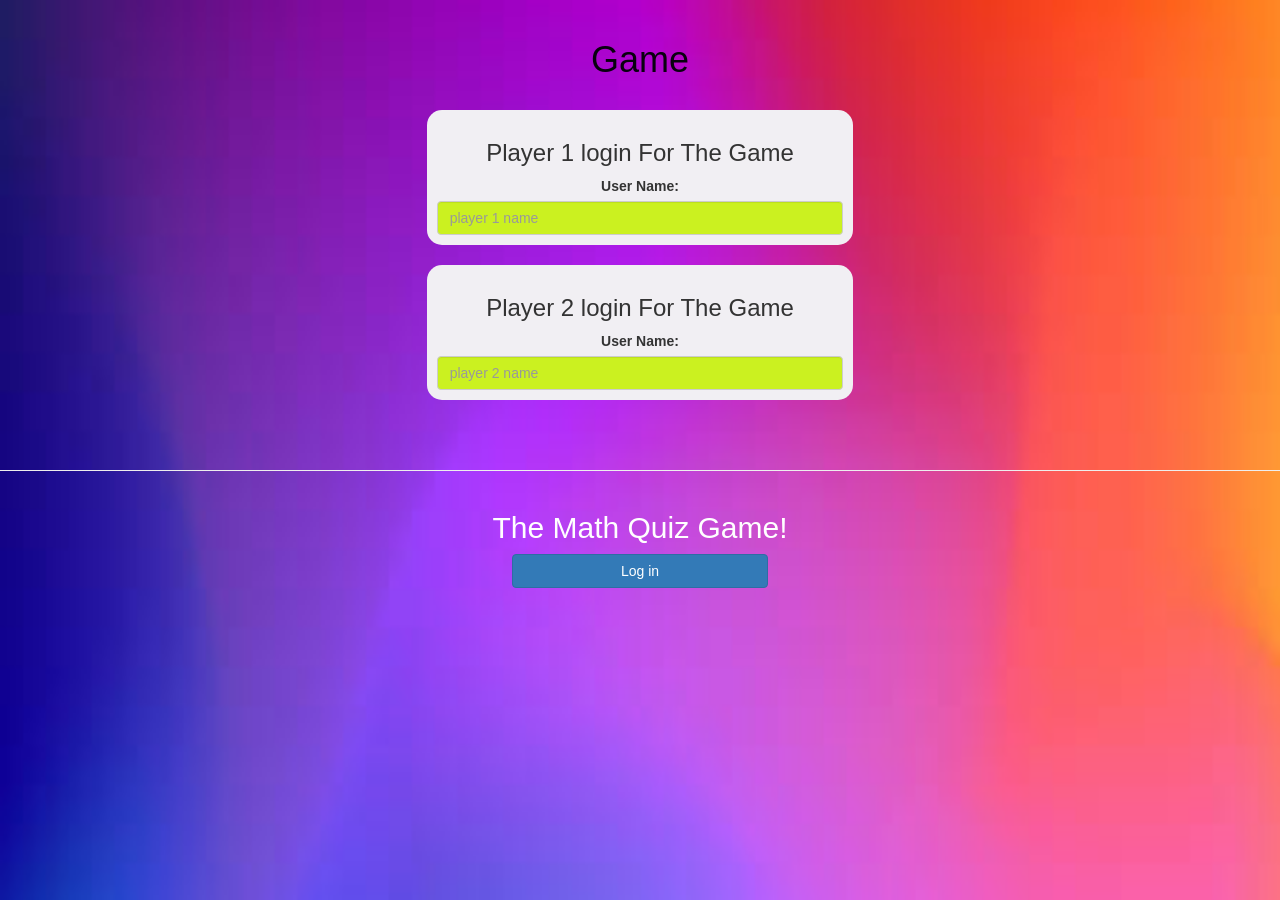
==== index.html @ 270427c5 "Add files via upload" ====
<!DOCTYPE html>
<html>
<head>
	<title>The Math Quiz Game</title>


<meta name="viewport" content="width=device-width, initial-scale=1">
<link rel="stylesheet" href="https://maxcdn.bootstrapcdn.com/bootstrap/3.4.0/css/bootstrap.min.css">
<script src="https://ajax.googleapis.com/ajax/libs/jquery/3.4.1/jquery.min.js"></script>
<script src="https://maxcdn.bootstrapcdn.com/bootstrap/3.4.0/js/bootstrap.min.js"></script>

<link rel="stylesheet" type="text/css" href="game.css"/>

<script src="game_login.js"></script>

</head>

<body>
<center>

<h1>Game</h1>


<div class="col-lg-4 col-sm-8 col-xs-11 login_div1">
	<h3>Player 1 login For The Game</h3>
	<label>User Name:</label>
	<input type="text" id="player1_name_input" class="form-control" placeholder="player 1 name">
	<br>
	</div>
	<br>
<div class="col-lg-4 col-sm-8 col-xs-11 login_div2">
	<h3>Player 2 login For The Game</h3>
	<label>User Name:</label>
	<input type="text" id="player2_name_input" class="form-control" placeholder="player 2 name">
	<br>
	</div>
	<br>

	<h4 id="player1_name"></h4> <span id="player1_score"></span>
	<br>
	<hr>
	<h4 id="player2_name"></h4> <span id="player2_score"></span>
	<div class="container">
		<center>
			<h2 style="color: white;">The Math Quiz Game!</h2>
		</center>
	</div>
	<button style="width:20%" class="btn btn-primary" onclick="addUser()">Log in</button>

</center>
<script src="quiz_game_login.js"></script>
</body>	
</html>
---- game.css ----
body {
	background-image: url("bkim.jpg");
	background-size: 1750px 2000px;
	background-repeat: no-repeat;
  }

#bg {
	position: fixed; 
	top: 0; 
	left: 0; 
	min-width: 100%;
	min-height: 100%;
  }

h1{  
    text-align: center;  
    color: #09010f;  
    padding: 20px;  

} 

.login_div1, .login_div2
	{
		background: rgb(241, 239, 243);
		padding: 10px;
		float: none;
		border-radius: 15px;
	}


#player1_name_input , #player2_name_input
{
	display: inline-block;
	margin-left: 0px;
	background-color: rgb(203, 241, 32);
}

#output{
	background:white;
	border-radius: 10px;
	border-top:10px solid #AA4465;
	padding: 10px;
	float: none;
	text-align: left;
}
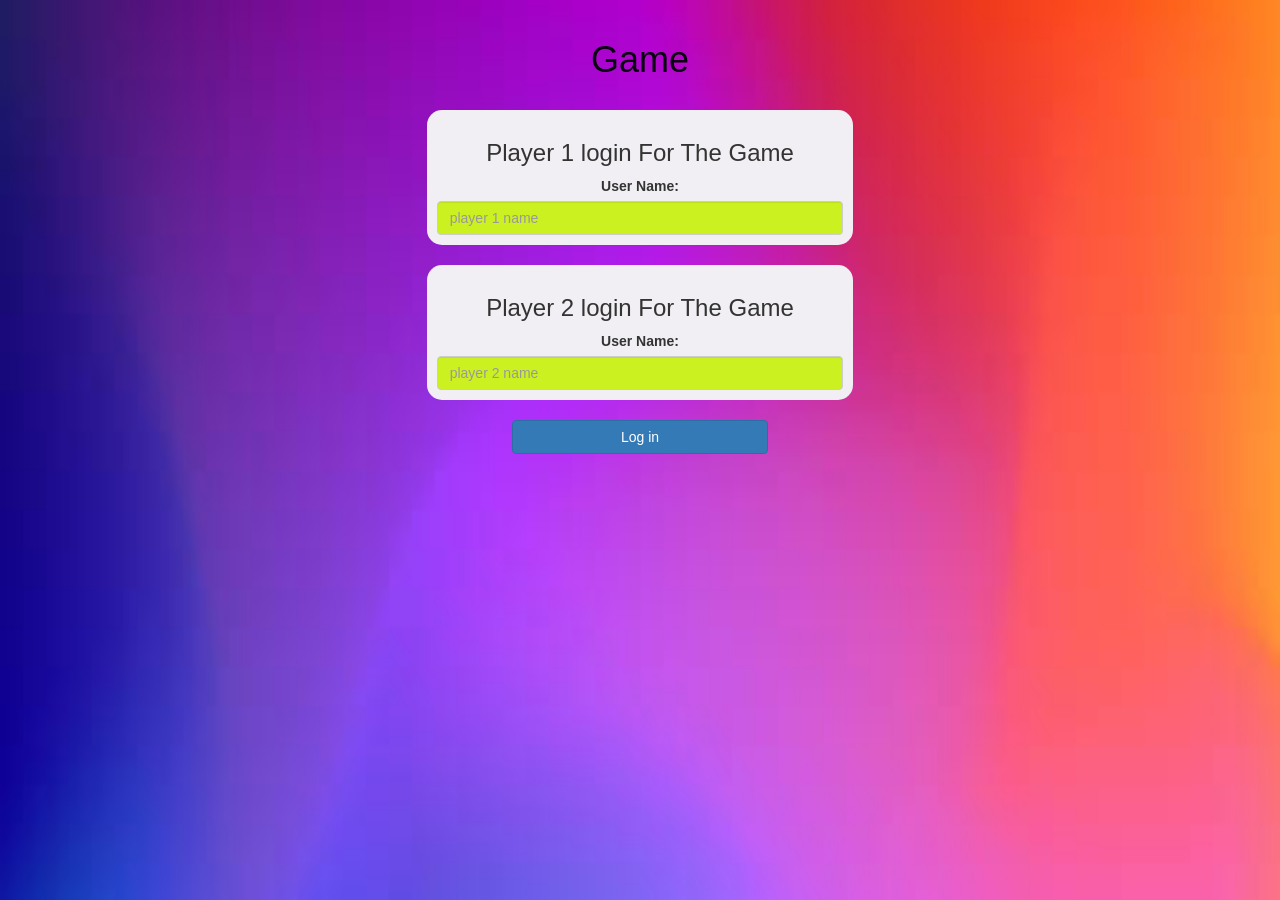
==== commit ca558814: "Add files via upload" ====
--- a/index.html
+++ b/index.html
@@ -11,15 +11,13 @@
 
 <link rel="stylesheet" type="text/css" href="game.css"/>
 
-<script src="game_login.js"></script>
+<script src="quiz_game_login.js"></script>
 
 </head>
 
 <body>
 <center>
-
 <h1>Game</h1>
-
 
 <div class="col-lg-4 col-sm-8 col-xs-11 login_div1">
 	<h3>Player 1 login For The Game</h3>
@@ -34,20 +32,9 @@
 	<input type="text" id="player2_name_input" class="form-control" placeholder="player 2 name">
 	<br>
 	</div>
-	<br>
-
-	<h4 id="player1_name"></h4> <span id="player1_score"></span>
-	<br>
-	<hr>
-	<h4 id="player2_name"></h4> <span id="player2_score"></span>
-	<div class="container">
-		<center>
-			<h2 style="color: white;">The Math Quiz Game!</h2>
-		</center>
-	</div>
+	<br>	
 	<button style="width:20%" class="btn btn-primary" onclick="addUser()">Log in</button>
 
 </center>
-<script src="quiz_game_login.js"></script>
 </body>	
 </html>
--- a/game.css
+++ b/game.css
@@ -15,6 +15,18 @@
 h1{  
     text-align: center;  
     color: #09010f;  
+    padding: 20px;  
+
+} 
+
+h4{    
+    color: #e2dce7;  
+    padding: 20px;  
+
+} 
+
+span{    
+    color: #e2dce7;  
     padding: 20px;  
 
 } 
@@ -43,3 +55,6 @@
 	float: none;
 	text-align: left;
 }
+h4{
+	color: aqua;
+}
